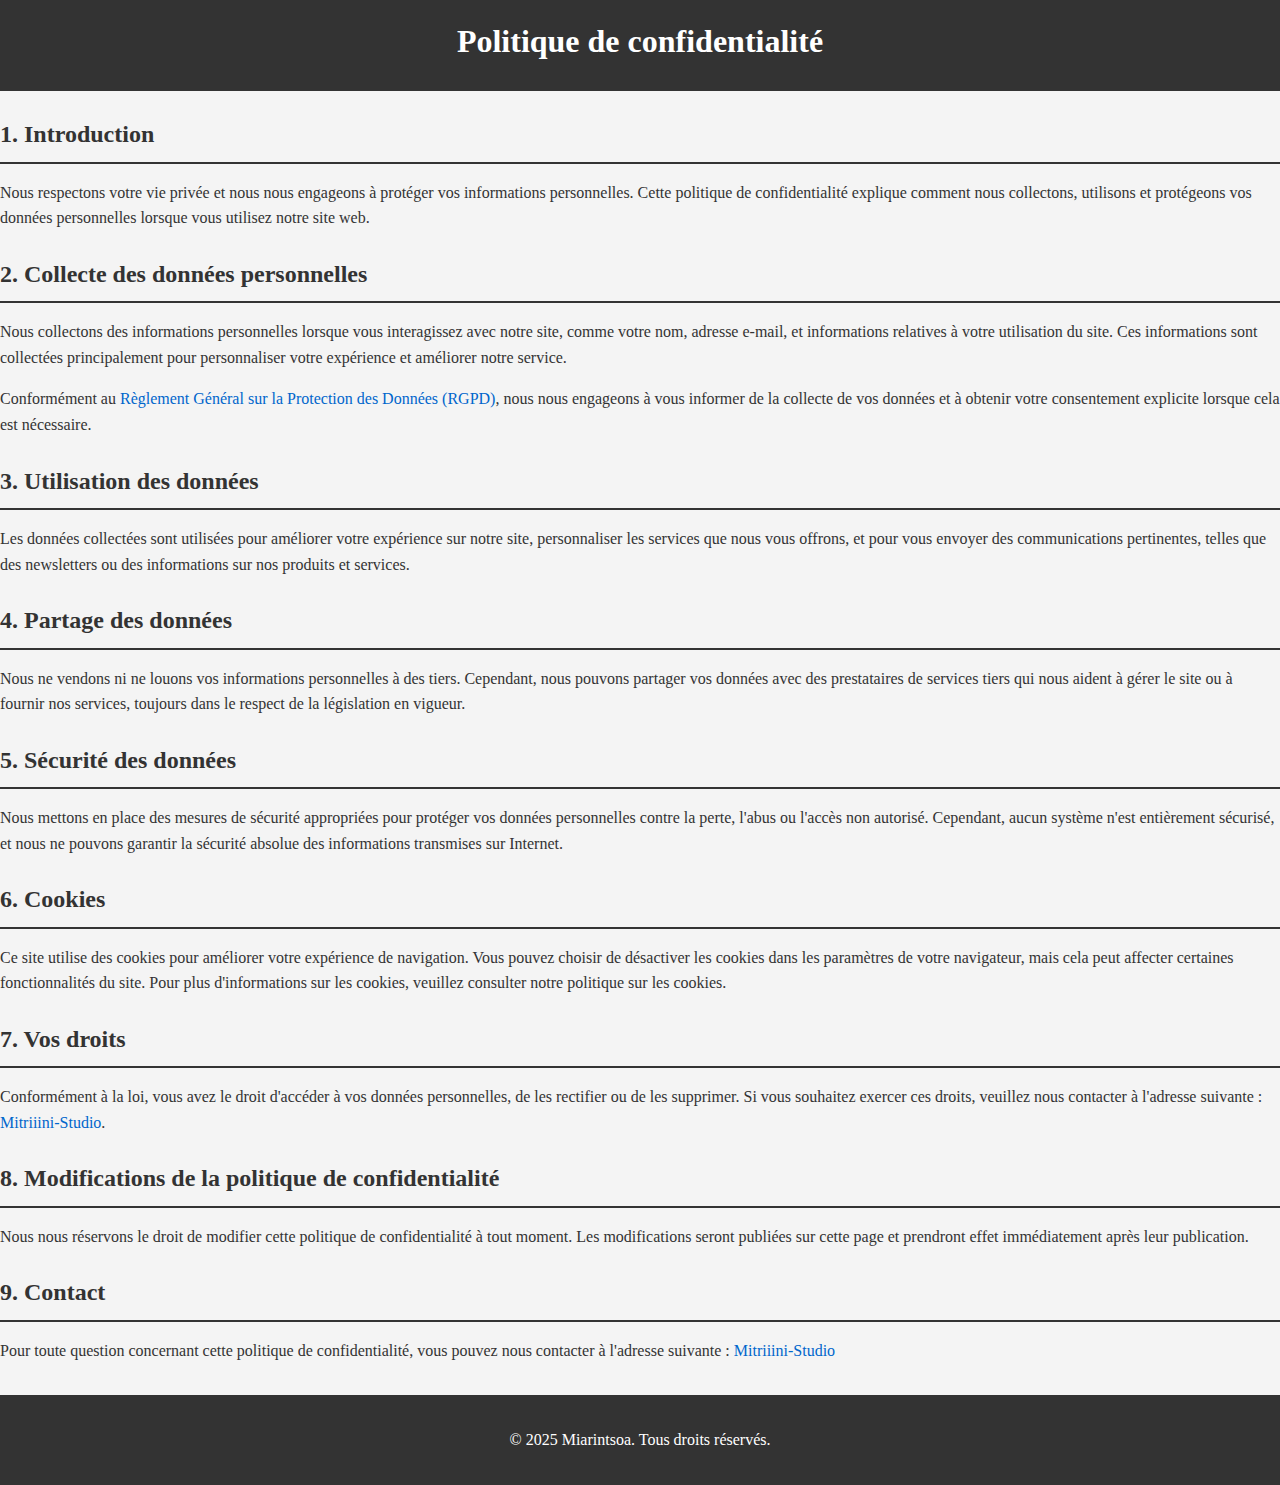
==== privacy.html @ 41a3c5f2 "Add files via upload" ====
<!DOCTYPE html>
<html lang="fr">
<head>
    <meta charset="UTF-8">
    <meta name="viewport" content="width=device-width, initial-scale=1.0">
    <title>Politique de confidentialité</title>
    <link rel="stylesheet" href="styleprivacy.css">
</head>
<body>
    <header>
        <h1>Politique de confidentialité</h1>
    </header>

    <main>
        <section>
            <h2>1. Introduction</h2>
            <p>Nous respectons votre vie privée et nous nous engageons à protéger vos informations personnelles. Cette politique de confidentialité explique comment nous collectons, utilisons et protégeons vos données personnelles lorsque vous utilisez notre site web.</p>
        </section>

        <section>
            <h2>2. Collecte des données personnelles</h2>
            <p>Nous collectons des informations personnelles lorsque vous interagissez avec notre site, comme votre nom, adresse e-mail, et informations relatives à votre utilisation du site. Ces informations sont collectées principalement pour personnaliser votre expérience et améliorer notre service.</p>
            <p>Conformément au <a href="https://www.legifrance.gouv.fr/loda/id/JORFTEXT000031364832/" target="_blank">Règlement Général sur la Protection des Données (RGPD)</a>, nous nous engageons à vous informer de la collecte de vos données et à obtenir votre consentement explicite lorsque cela est nécessaire.</p>
        </section>

        <section>
            <h2>3. Utilisation des données</h2>
            <p>Les données collectées sont utilisées pour améliorer votre expérience sur notre site, personnaliser les services que nous vous offrons, et pour vous envoyer des communications pertinentes, telles que des newsletters ou des informations sur nos produits et services.</p>
        </section>

        <section>
            <h2>4. Partage des données</h2>
            <p>Nous ne vendons ni ne louons vos informations personnelles à des tiers. Cependant, nous pouvons partager vos données avec des prestataires de services tiers qui nous aident à gérer le site ou à fournir nos services, toujours dans le respect de la législation en vigueur.</p>
        </section>

        <section>
            <h2>5. Sécurité des données</h2>
            <p>Nous mettons en place des mesures de sécurité appropriées pour protéger vos données personnelles contre la perte, l'abus ou l'accès non autorisé. Cependant, aucun système n'est entièrement sécurisé, et nous ne pouvons garantir la sécurité absolue des informations transmises sur Internet.</p>
        </section>

        <section>
            <h2>6. Cookies</h2>
            <p>Ce site utilise des cookies pour améliorer votre expérience de navigation. Vous pouvez choisir de désactiver les cookies dans les paramètres de votre navigateur, mais cela peut affecter certaines fonctionnalités du site. Pour plus d'informations sur les cookies, veuillez consulter notre politique sur les cookies.</p>
        </section>

        <section>
            <h2>7. Vos droits</h2>
            <p>Conformément à la loi, vous avez le droit d'accéder à vos données personnelles, de les rectifier ou de les supprimer. Si vous souhaitez exercer ces droits, veuillez nous contacter à l'adresse suivante : <a href="mailto:23l04l03@gmail.com">Mitriiini-Studio</a>.</p>
        </section>

        <section>
            <h2>8. Modifications de la politique de confidentialité</h2>
            <p>Nous nous réservons le droit de modifier cette politique de confidentialité à tout moment. Les modifications seront publiées sur cette page et prendront effet immédiatement après leur publication.</p>
        </section>

        <section>
            <h2>9. Contact</h2>
            <p>Pour toute question concernant cette politique de confidentialité, vous pouvez nous contacter à l'adresse suivante : <a href="mailto:23l04l03@gmail.com">Mitriiini-Studio</a></p>
        </section>
    </main>

    <footer>
        <p>&copy; 2025 Miarintsoa. Tous droits réservés.</p>
    </footer>
</body>
</html>
---- styleprivacy.css ----
/* styles.css */
* {
      margin: 0;
  font-family: 'Varela Round', serif;
    margin: 0;
    padding: 0;
    box-sizing: border-box;
}

body {
    font-family: Arial, sans-serif;
    background-color: #f4f4f4;
    color: #333;
    line-height: 1.6;
}

header {
    background-color: #333;
    color: #fff;
    padding: 1rem;
    text-align: center;
}

h1 {
    margin-bottom: 0.5rem;
}

h2 {
    color: #333;
    margin-top: 1.5rem;
    border-bottom: 2px solid #333;
    padding-bottom: 0.5rem;
}

p {
    margin: 1rem 0;
}

a {
    color: #0066cc;
    text-decoration: none;
}

a:hover {
    text-decoration: underline;
}

footer {
    text-align: center;
    padding: 1rem;
    background-color: #333;
    color: #fff;
    margin-top: 2rem;
}
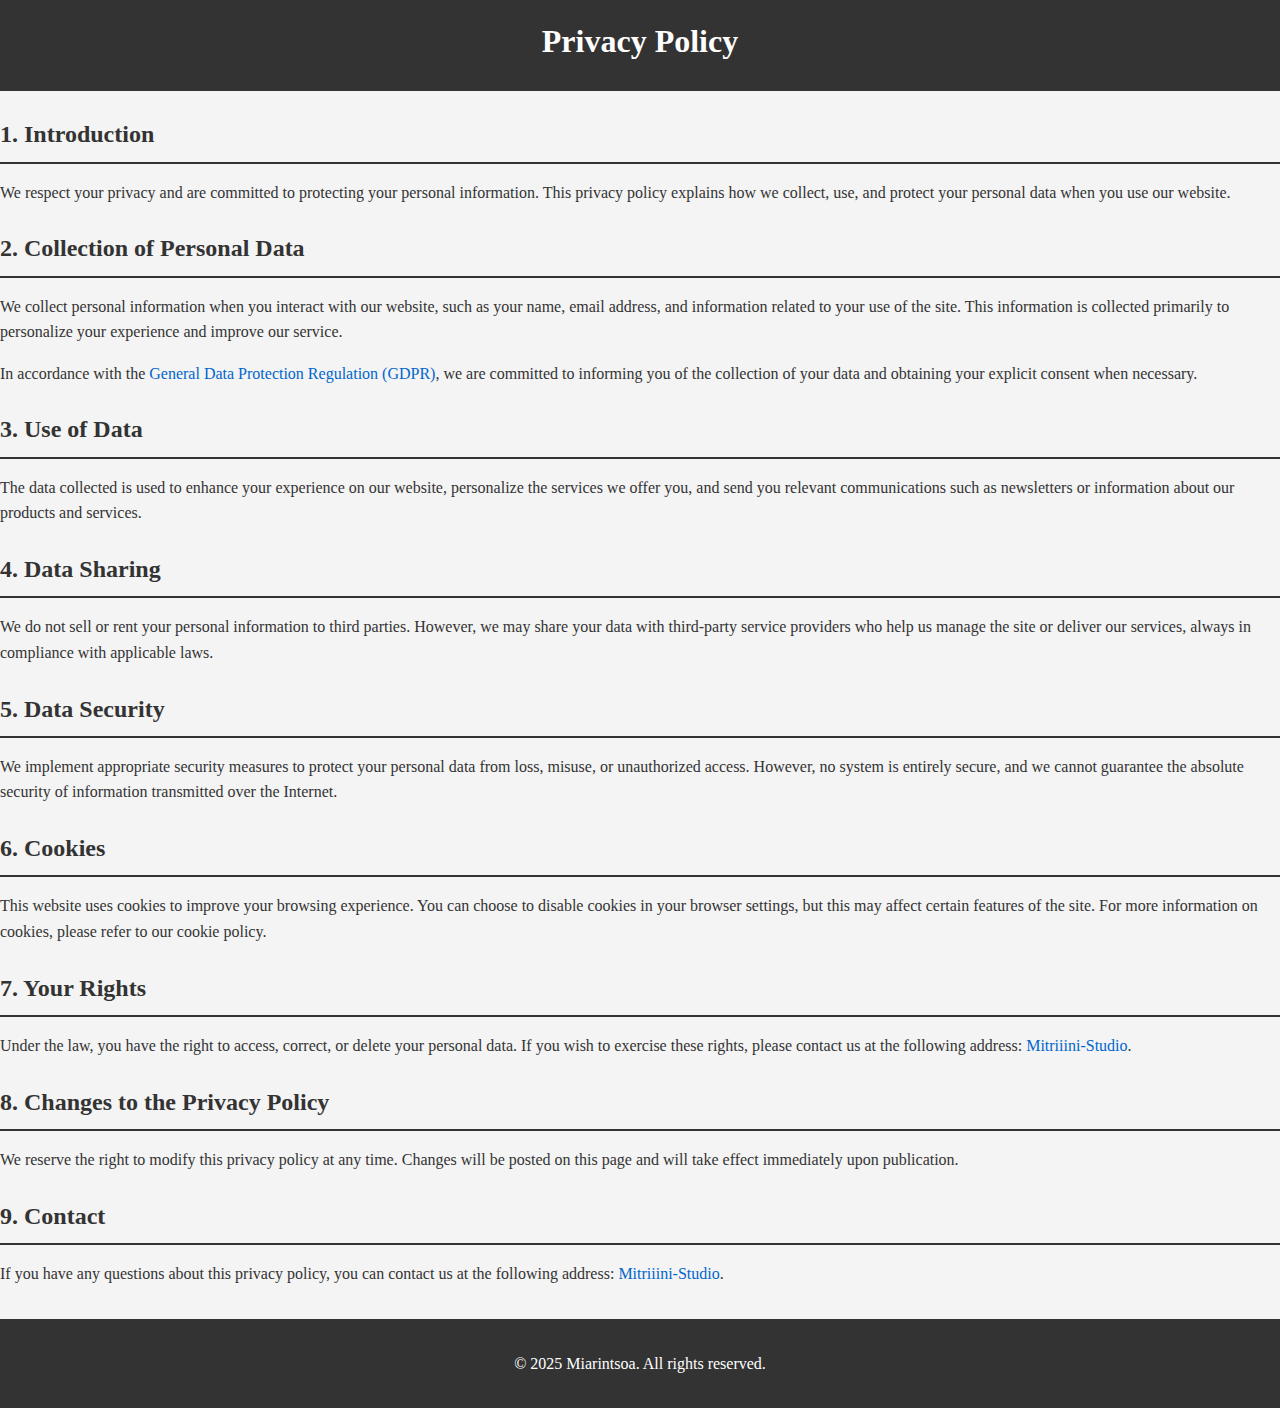
==== commit 73b87519: "Update privacy.html" ====
--- a/privacy.html
+++ b/privacy.html
@@ -1,66 +1,66 @@
 <!DOCTYPE html>
-<html lang="fr">
+<html lang="en">
 <head>
     <meta charset="UTF-8">
     <meta name="viewport" content="width=device-width, initial-scale=1.0">
-    <title>Politique de confidentialité</title>
+    <title>Privacy Policy</title>
     <link rel="stylesheet" href="styleprivacy.css">
 </head>
 <body>
     <header>
-        <h1>Politique de confidentialité</h1>
+        <h1>Privacy Policy</h1>
     </header>
 
     <main>
         <section>
             <h2>1. Introduction</h2>
-            <p>Nous respectons votre vie privée et nous nous engageons à protéger vos informations personnelles. Cette politique de confidentialité explique comment nous collectons, utilisons et protégeons vos données personnelles lorsque vous utilisez notre site web.</p>
+            <p>We respect your privacy and are committed to protecting your personal information. This privacy policy explains how we collect, use, and protect your personal data when you use our website.</p>
         </section>
 
         <section>
-            <h2>2. Collecte des données personnelles</h2>
-            <p>Nous collectons des informations personnelles lorsque vous interagissez avec notre site, comme votre nom, adresse e-mail, et informations relatives à votre utilisation du site. Ces informations sont collectées principalement pour personnaliser votre expérience et améliorer notre service.</p>
-            <p>Conformément au <a href="https://www.legifrance.gouv.fr/loda/id/JORFTEXT000031364832/" target="_blank">Règlement Général sur la Protection des Données (RGPD)</a>, nous nous engageons à vous informer de la collecte de vos données et à obtenir votre consentement explicite lorsque cela est nécessaire.</p>
+            <h2>2. Collection of Personal Data</h2>
+            <p>We collect personal information when you interact with our website, such as your name, email address, and information related to your use of the site. This information is collected primarily to personalize your experience and improve our service.</p>
+            <p>In accordance with the <a href="https://www.legifrance.gouv.fr/loda/id/JORFTEXT000031364832/" target="_blank">General Data Protection Regulation (GDPR)</a>, we are committed to informing you of the collection of your data and obtaining your explicit consent when necessary.</p>
         </section>
 
         <section>
-            <h2>3. Utilisation des données</h2>
-            <p>Les données collectées sont utilisées pour améliorer votre expérience sur notre site, personnaliser les services que nous vous offrons, et pour vous envoyer des communications pertinentes, telles que des newsletters ou des informations sur nos produits et services.</p>
+            <h2>3. Use of Data</h2>
+            <p>The data collected is used to enhance your experience on our website, personalize the services we offer you, and send you relevant communications such as newsletters or information about our products and services.</p>
         </section>
 
         <section>
-            <h2>4. Partage des données</h2>
-            <p>Nous ne vendons ni ne louons vos informations personnelles à des tiers. Cependant, nous pouvons partager vos données avec des prestataires de services tiers qui nous aident à gérer le site ou à fournir nos services, toujours dans le respect de la législation en vigueur.</p>
+            <h2>4. Data Sharing</h2>
+            <p>We do not sell or rent your personal information to third parties. However, we may share your data with third-party service providers who help us manage the site or deliver our services, always in compliance with applicable laws.</p>
         </section>
 
         <section>
-            <h2>5. Sécurité des données</h2>
-            <p>Nous mettons en place des mesures de sécurité appropriées pour protéger vos données personnelles contre la perte, l'abus ou l'accès non autorisé. Cependant, aucun système n'est entièrement sécurisé, et nous ne pouvons garantir la sécurité absolue des informations transmises sur Internet.</p>
+            <h2>5. Data Security</h2>
+            <p>We implement appropriate security measures to protect your personal data from loss, misuse, or unauthorized access. However, no system is entirely secure, and we cannot guarantee the absolute security of information transmitted over the Internet.</p>
         </section>
 
         <section>
             <h2>6. Cookies</h2>
-            <p>Ce site utilise des cookies pour améliorer votre expérience de navigation. Vous pouvez choisir de désactiver les cookies dans les paramètres de votre navigateur, mais cela peut affecter certaines fonctionnalités du site. Pour plus d'informations sur les cookies, veuillez consulter notre politique sur les cookies.</p>
+            <p>This website uses cookies to improve your browsing experience. You can choose to disable cookies in your browser settings, but this may affect certain features of the site. For more information on cookies, please refer to our cookie policy.</p>
         </section>
 
         <section>
-            <h2>7. Vos droits</h2>
-            <p>Conformément à la loi, vous avez le droit d'accéder à vos données personnelles, de les rectifier ou de les supprimer. Si vous souhaitez exercer ces droits, veuillez nous contacter à l'adresse suivante : <a href="mailto:23l04l03@gmail.com">Mitriiini-Studio</a>.</p>
+            <h2>7. Your Rights</h2>
+            <p>Under the law, you have the right to access, correct, or delete your personal data. If you wish to exercise these rights, please contact us at the following address: <a href="mailto:23l04l03@gmail.com">Mitriiini-Studio</a>.</p>
         </section>
 
         <section>
-            <h2>8. Modifications de la politique de confidentialité</h2>
-            <p>Nous nous réservons le droit de modifier cette politique de confidentialité à tout moment. Les modifications seront publiées sur cette page et prendront effet immédiatement après leur publication.</p>
+            <h2>8. Changes to the Privacy Policy</h2>
+            <p>We reserve the right to modify this privacy policy at any time. Changes will be posted on this page and will take effect immediately upon publication.</p>
         </section>
 
         <section>
             <h2>9. Contact</h2>
-            <p>Pour toute question concernant cette politique de confidentialité, vous pouvez nous contacter à l'adresse suivante : <a href="mailto:23l04l03@gmail.com">Mitriiini-Studio</a></p>
+            <p>If you have any questions about this privacy policy, you can contact us at the following address: <a href="mailto:23l04l03@gmail.com">Mitriiini-Studio</a>.</p>
         </section>
     </main>
 
     <footer>
-        <p>&copy; 2025 Miarintsoa. Tous droits réservés.</p>
+        <p>&copy; 2025 Miarintsoa. All rights reserved.</p>
     </footer>
 </body>
 </html>
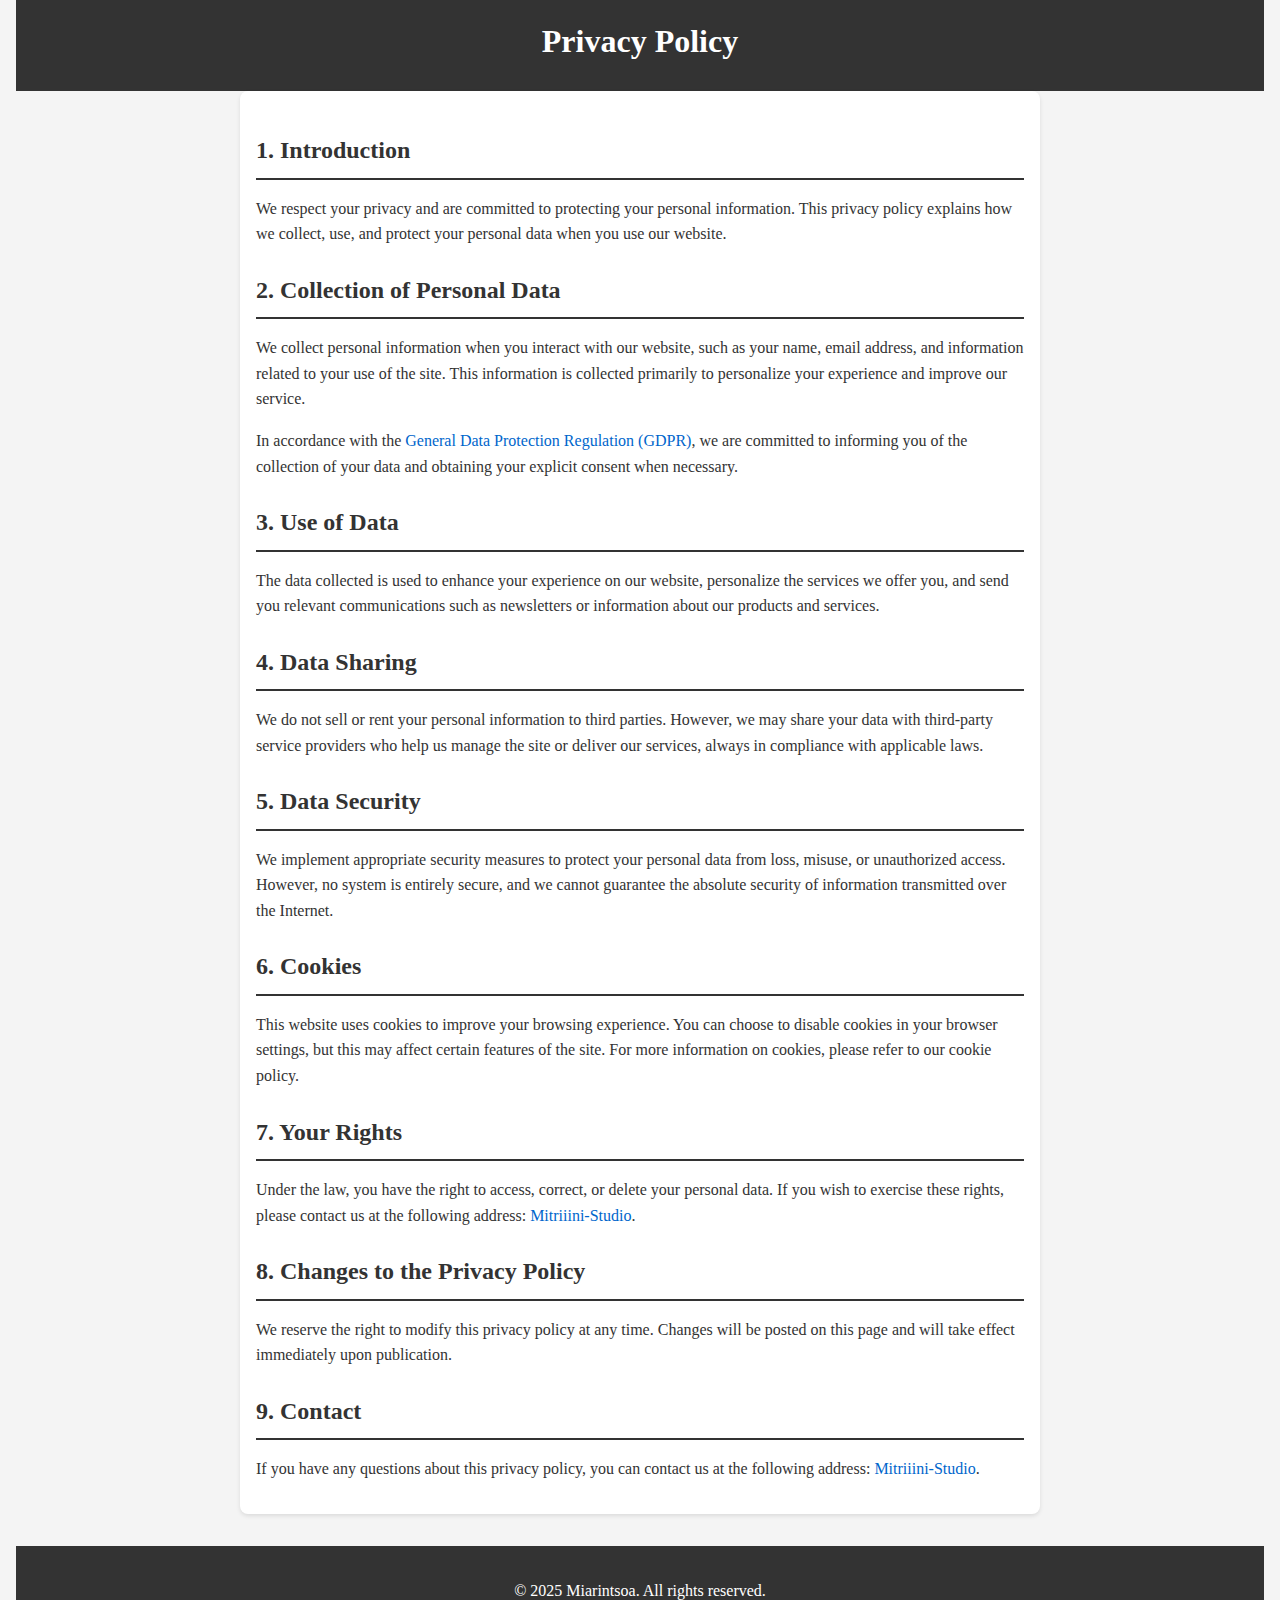
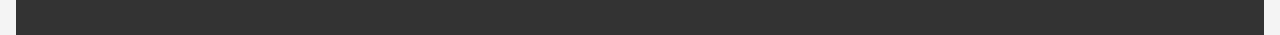
==== commit 0f39d967: "Update privacy.html" ====
--- a/privacy.html
+++ b/privacy.html
@@ -20,7 +20,7 @@
         <section>
             <h2>2. Collection of Personal Data</h2>
             <p>We collect personal information when you interact with our website, such as your name, email address, and information related to your use of the site. This information is collected primarily to personalize your experience and improve our service.</p>
-            <p>In accordance with the <a href="https://www.legifrance.gouv.fr/loda/id/JORFTEXT000031364832/" target="_blank">General Data Protection Regulation (GDPR)</a>, we are committed to informing you of the collection of your data and obtaining your explicit consent when necessary.</p>
+            <p>In accordance with the <a href="https://www.legifrance.gouv.fr/loda/id/JORFTEXT000037085952" target="_blank">General Data Protection Regulation (GDPR)</a>, we are committed to informing you of the collection of your data and obtaining your explicit consent when necessary.</p>
         </section>
 
         <section>
--- a/styleprivacy.css
+++ b/styleprivacy.css
@@ -1,8 +1,7 @@
 /* styles.css */
 * {
-      margin: 0;
-  font-family: 'Varela Round', serif;
     margin: 0;
+    font-family: 'Varela Round', serif;
     padding: 0;
     box-sizing: border-box;
 }
@@ -12,6 +11,7 @@
     background-color: #f4f4f4;
     color: #333;
     line-height: 1.6;
+    padding: 0 1rem; /* Ajout de padding global */
 }
 
 header {
@@ -30,6 +30,15 @@
     margin-top: 1.5rem;
     border-bottom: 2px solid #333;
     padding-bottom: 0.5rem;
+}
+
+main {
+    max-width: 800px; /* Limiter la largeur du contenu */
+    margin: 0 auto; /* Centrer le contenu */
+    padding: 1rem; /* Espacement intérieur pour le contenu principal */
+    background-color: #fff; /* Optionnel : donner une couleur de fond au contenu */
+    border-radius: 8px; /* Coins arrondis pour un effet esthétique */
+    box-shadow: 0 2px 4px rgba(0, 0, 0, 0.1); /* Ajout d'une ombre douce */
 }
 
 p {
